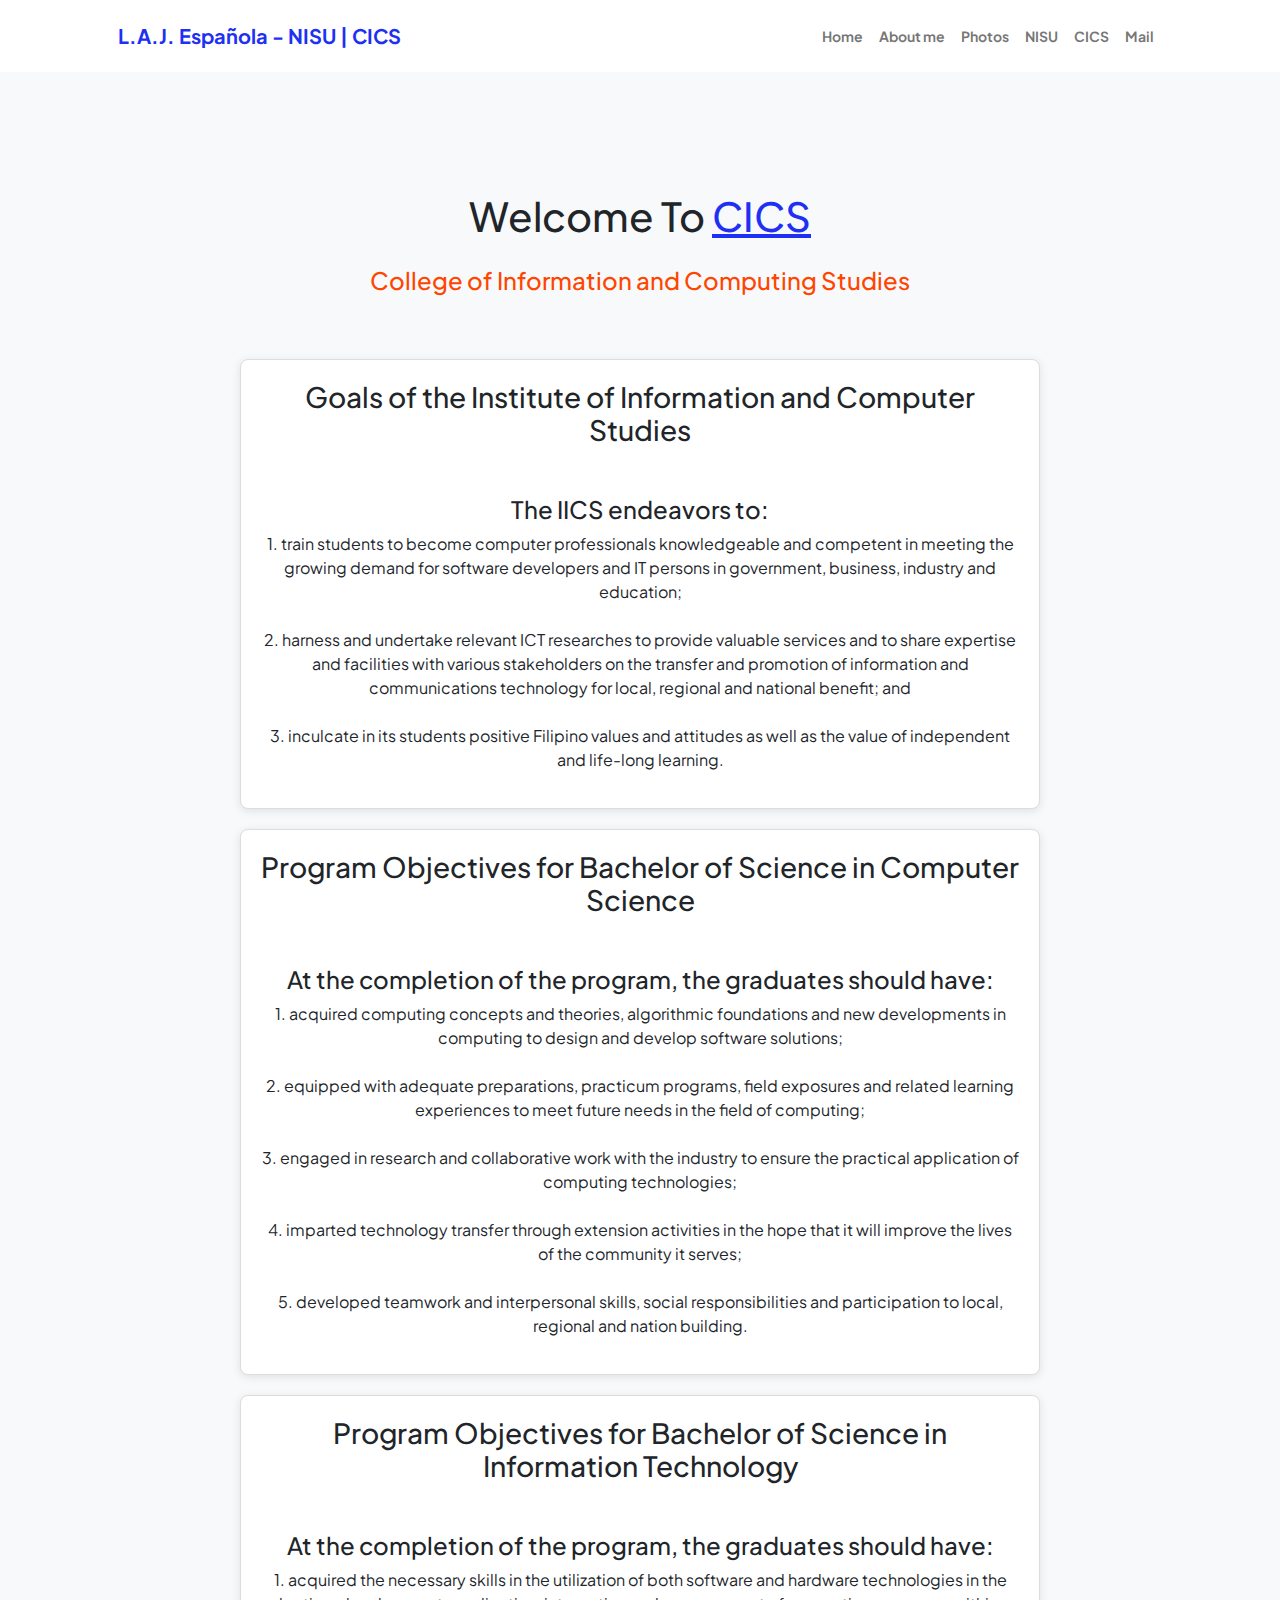
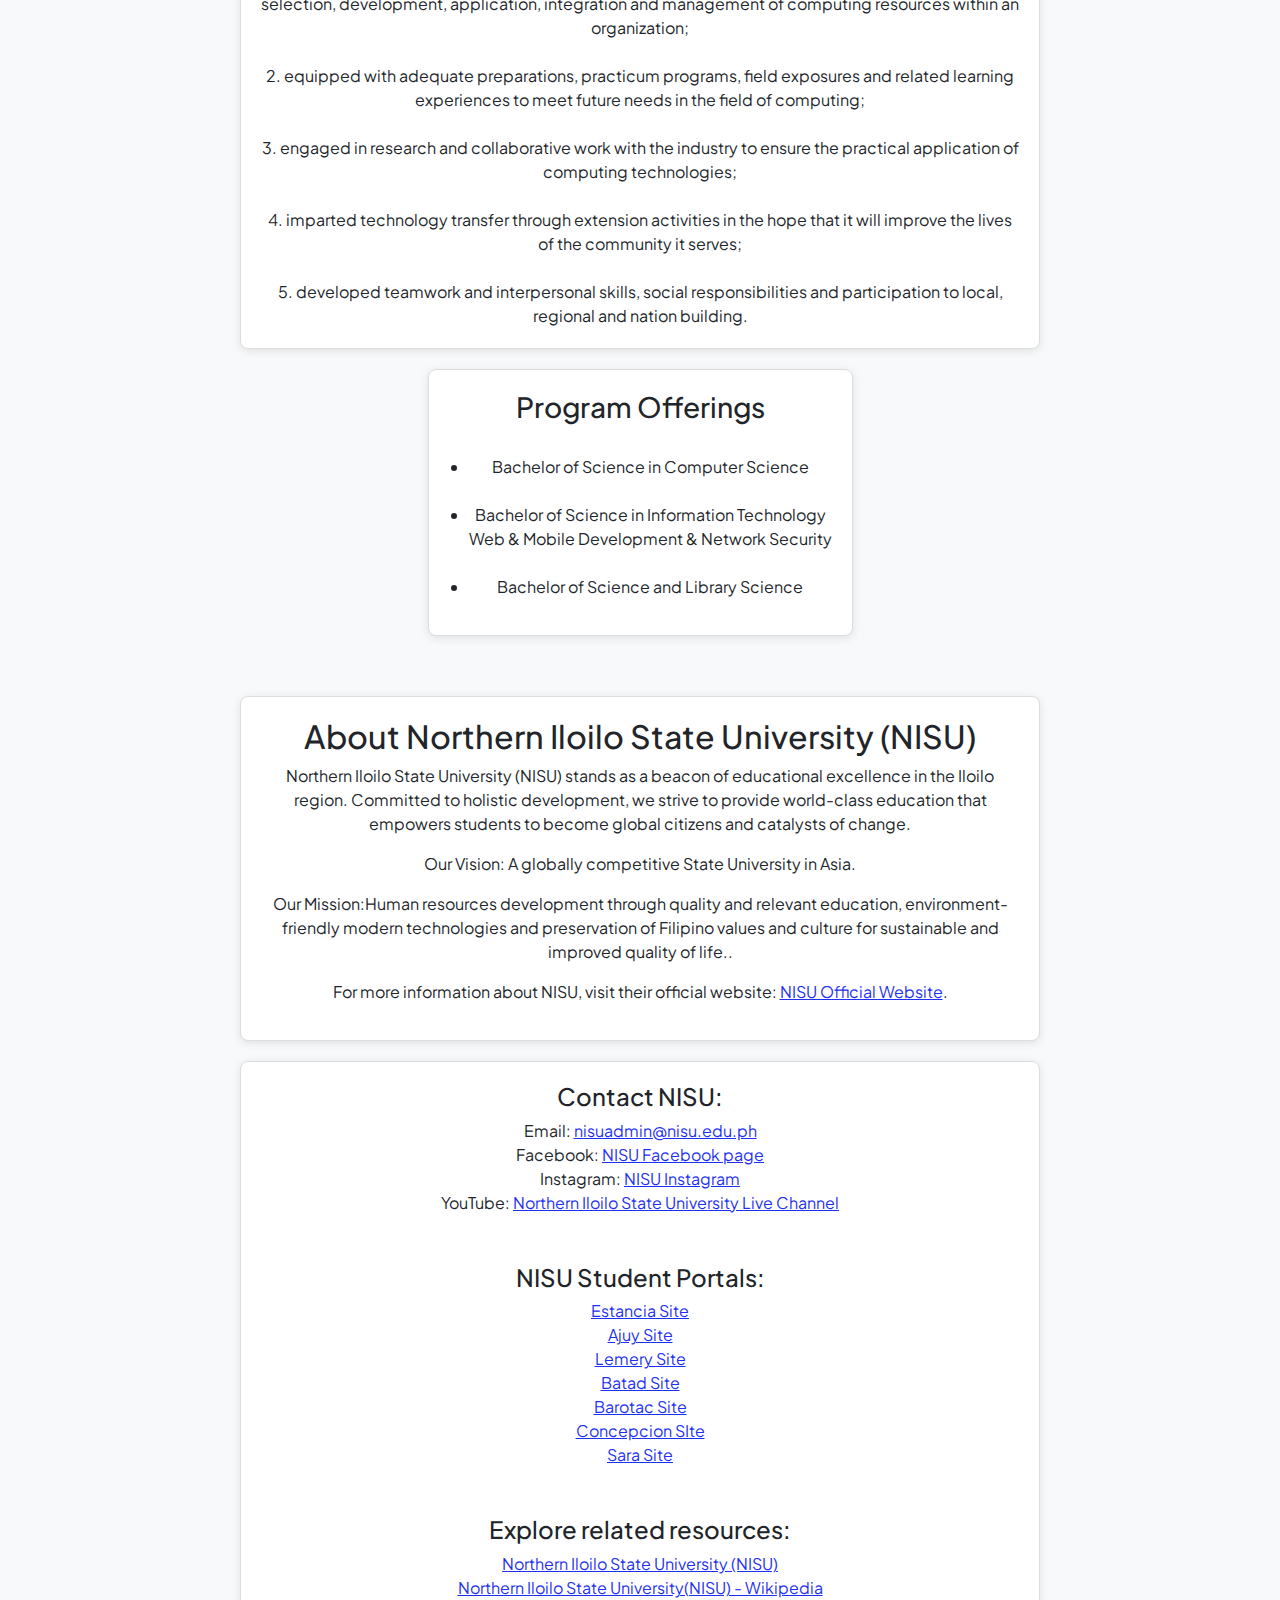
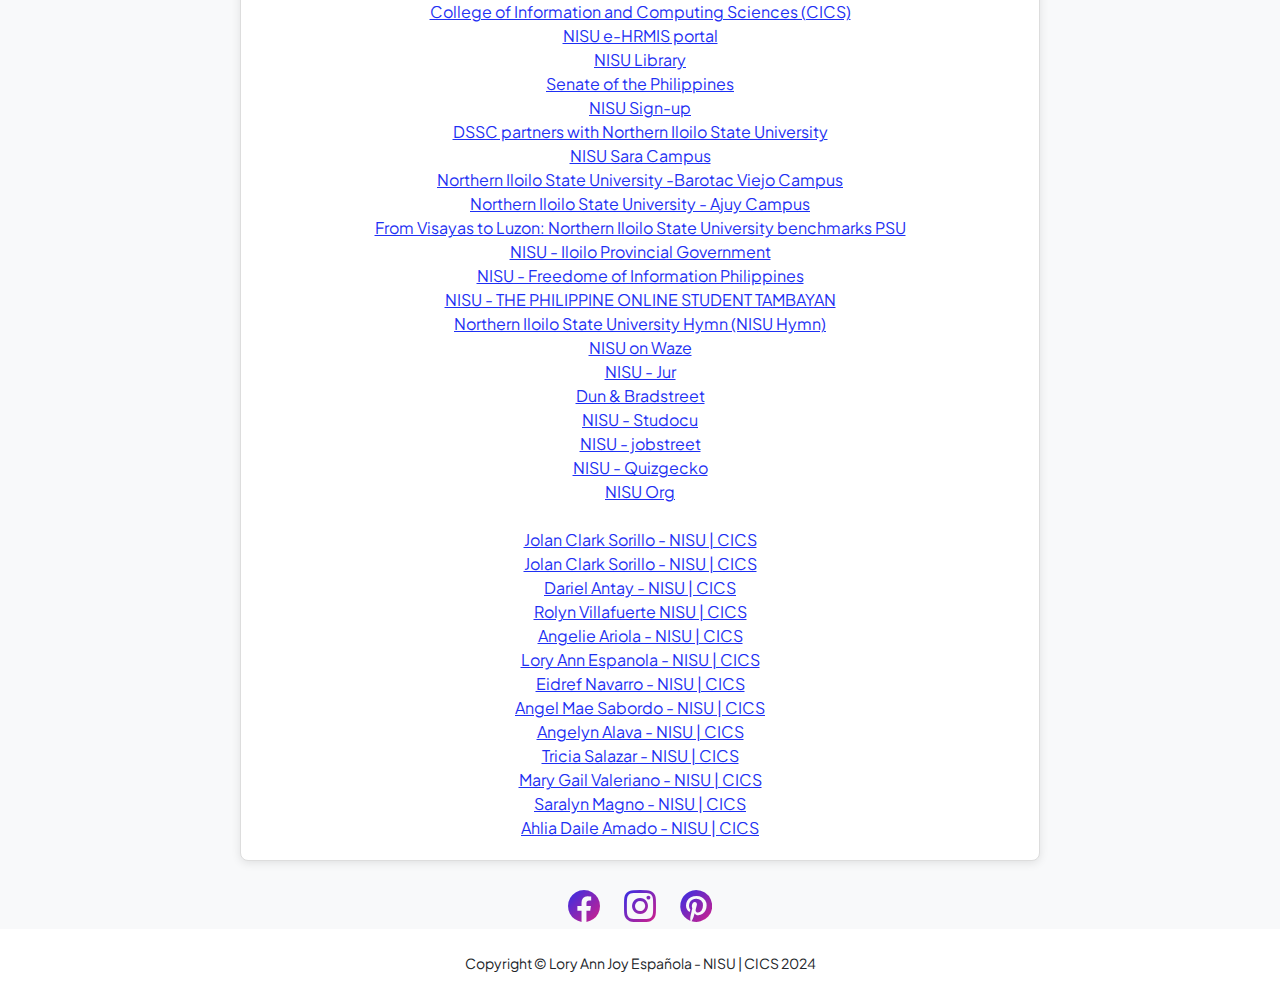
==== cics.html @ cf7c8463 "Add files via upload" ====
<!DOCTYPE html>
<html lang="en">
    <head>
        <meta charset="utf-8" />
        <meta name="viewport" content="width=device-width, initial-scale=1, shrink-to-fit=no" />
         <!-- Site Metas -->
         <meta name="keywords" content="NISU, CICS, Northern Iloilo State University, College of Information and Computing Studies, Lory Ann Joy Española, Portfolio, Web Development, Programming, Projects, Skills">
         <meta name="description" content="Explore the portfolio of Lory Ann Joy Española, a student at Northern Iloilo State University, showcasing skills in web development, programming, and various projects.">
         <meta name="author" content="Lory Ann Joy Española | Jolan Clark Sorillo">
               <title>Lory Ann Joy Española - NISU | CICS</title>
        <!-- Favicon-->
        <link rel="icon" type="image/x-icon" href="assets/favicon.ico" />
        <!-- Custom Google font-->
        <link rel="preconnect" href="https://fonts.googleapis.com" />
        <link rel="preconnect" href="https://fonts.gstatic.com" crossorigin />
        <link href="https://fonts.googleapis.com/css2?family=Plus+Jakarta+Sans:wght@100;200;300;400;500;600;700;800;900&amp;display=swap" rel="stylesheet" />
        <!-- Bootstrap icons-->
        <link href="https://cdn.jsdelivr.net/npm/bootstrap-icons@1.8.1/font/bootstrap-icons.css" rel="stylesheet" />
        <!-- Core theme CSS (includes Bootstrap)-->
        <link href="css/styles.css" rel="stylesheet" />

                 <!-- favicons
    ================================================== -->
    <link rel="apple-touch-icon" sizes="182x182" href="apple-touch-icon.png">
    <link rel="icon" type="image/png" sizes="32x32" href="favicon-32x32.png">
    <link rel="icon" type="image/png" sizes="16x16" href="favicon-16x16.png">
    <link rel="manifest" href="site.webmanifest">
    <link rel="stylesheet" href="nisu.css">
    

    </head>
    <body class="d-flex flex-column h-100 bg-light">
        <main class="flex-shrink-0">
            <!-- Navigation-->
            <nav class="navbar navbar-expand-lg navbar-light bg-white py-3">
                <div class="container px-5">
                    <a class="navbar-brand" href="index.html"><span class="fw-bolder text-primary">L.A.J. Española - NISU | CICS</span></a>
                    <button class="navbar-toggler" type="button" data-bs-toggle="collapse" data-bs-target="#navbarSupportedContent" aria-controls="navbarSupportedContent" aria-expanded="false" aria-label="Toggle navigation"><span class="navbar-toggler-icon"></span></button>
                    <div class="collapse navbar-collapse" id="navbarSupportedContent">
                        <ul class="navbar-nav ms-auto mb-2 mb-lg-0 small fw-bolder">
                            <li class="nav-item"><a class="nav-link" href="index.html">Home</a></li>
                            <li class="nav-item"><a class="nav-link" href="resume.html">About me</a></li>
                            <li class="nav-item"><a class="nav-link" href="projects.html">Photos</a></li>
                            <li class="nav-item"><a class="nav-link" href="nisu.html">NISU</a></li>
                            <li class="nav-item"><a class="nav-link" href="cics.html">CICS</a></li>
                            <li class="nav-item"><a class="nav-link" href="mailto:loryannjoye@gmail.com">Mail</a></li>
                        </ul>
                    </div>
                </div>
            </nav>
            <!-- Page Content-->
  
            <section class="nisu-section">
                <h1>Welcome To <a href="https://www.nisu.edu.ph/index.php/academics/college-of-information-and-computing-studies">CICS</a></h1>
                <p><h2><span>College of Information and Computing Studies</span></h2></p>
            </section>
        
            <section class="content-section">
                <div class="containers">
                    <h3>Goals of the Institute of Information and Computer Studies</h3>
                    <br>
                    <p>
                        <h4>The IICS endeavors to:</h4>
                        1. train students to become computer professionals knowledgeable and competent in meeting the growing demand for software developers and IT persons in government, business, industry and education;
                        <br><br>
                        2. harness and undertake relevant ICT researches to provide valuable services and to share expertise and facilities with various stakeholders on the transfer and promotion of information and communications technology for local, regional and national benefit; and
                        <br><br>
                        3. inculcate in its students positive Filipino values and attitudes as well as the value of independent and life-long learning.
                    </p>
                </div>
                <div class="containers">
                    <h3>Program Objectives for Bachelor of Science in Computer Science</h3>
                    <br>
                    <p>
                        <h4>At the completion of the program, the graduates should have:</h4>
                        1. acquired computing concepts and theories, algorithmic foundations and new developments in computing to design and develop software solutions;
                        <br><br>
                        2. equipped with adequate preparations, practicum programs, field exposures and related learning experiences to meet future needs in the field of computing;
                        <br><br>
                        3. engaged in research and collaborative work with the industry to ensure the practical application of computing technologies;
                        <br><br>
                        4. imparted technology transfer through extension activities in the hope that it will improve the lives of the community it serves;
                        <br><br>
                        5. developed teamwork and interpersonal skills, social responsibilities and participation to local, regional and nation building.
                    </p>
                </div>
                <div class="containers">
                    <h3>Program Objectives for Bachelor of Science in Information Technology</h3>
                    <br>
                    <p>
                        <h4>At the completion of the program, the graduates should have:</h4>
                        1. acquired the necessary skills in the utilization of both software and hardware technologies in the selection, development, application, integration and management of computing resources within an organization;
                        <br><br>
                        2. equipped with adequate preparations, practicum programs, field exposures and related learning experiences to meet future needs in the field of computing;
                        <br><br>
                        3. engaged in research and collaborative work with the industry to ensure the practical application of computing technologies;
                        <br><br>
                        4. imparted technology transfer through extension activities in the hope that it will improve the lives of the community it serves;
                        <br><br>
                        5. developed teamwork and interpersonal skills, social responsibilities and participation to local, regional and nation building.
                </div>
                <div class="containers">
                    <h3>Program Offerings</h3>
                    <ul class="bullets">
                        <br>
                        <li>Bachelor of Science in Computer Science</li>
                        <br>
                        <li>Bachelor of Science in Information Technology</li>
                        Web & Mobile Development & Network Security
                        <br><br>
                        <li>Bachelor of Science and Library Science</li>
                    </ul>
                </div>
            </section>
        
            <section class="about-nisu">
                <h2>About Northern Iloilo State University (NISU)</h2>
                <p>
                    Northern Iloilo State University (NISU) stands as a beacon of educational excellence in the Iloilo region. Committed to holistic development, we strive to provide world-class education that empowers students to become global citizens and catalysts of change.
                </p>
                <p>
                    Our Vision: A globally competitive State University in Asia.
                </p>
                <p>
                    Our Mission:Human resources development through quality and relevant education, environment-friendly modern technologies and preservation of Filipino values and culture for sustainable and improved quality of life..
                </p>
                <p>
                    For more information about NISU, visit their official website: <a href="https://www.nisu.edu.ph">NISU Official Website</a>.
                </p>
            </section>
        
            <section class="about-nisu">
                <div>
                    <h4>Contact NISU:</h4>
                    Email: <a href="mailto:nisuadmin@nisu.edu.ph">nisuadmin@nisu.edu.ph</a> <br>
                    Facebook: <a href="https://www.facebook.com/p/Northern-Iloilo-State-University-100057519786623/">NISU Facebook page</a> <br>
                    Instagram: <a href="https://www.instagram.com/explore/locations/103748828992100/northern-iloilo-state-university-estancia-main-campus/">NISU Instagram</a> <br>
                    YouTube: <a href="https://www.youtube.com/channel/UCDS4Wt4OOMGMKGbTQAMQ5Mg/about">Northern Iloilo State University Live Channel</a> <br>
        
                    <br> <br>
                    <h4>NISU Student Portals:</h4>
                    <a href=" https://sims.nipsc.edu.ph/estancia/students">Estancia Site</a> <br>
                    <a href="https://sims.nipsc.edu.ph/ajuy/students">Ajuy Site</a> <br>
                    <a href=" https://sims.nipsc.edu.ph/lemery/students">Lemery Site</a> <br>
                    <a href=" https://sims.nipsc.edu.ph/batad/students">Batad Site</a> <br>
                    <a href="https://sims.nipsc.edu.ph/barotac/students">Barotac Site</a> <br>
                    <a href=" https://sims.nipsc.edu.ph/concepcion/students">Concepcion SIte</a> <br>
                    <a href=" https://sims.nipsc.edu.ph/sara/students">Sara Site</a> <br>
        
                    <br> <br>
                    <h4>Explore related resources:</h4>
                    <a href="https://www.nisu.edu.ph">Northern Iloilo State University (NISU)</a> <br>
                    <a href="https://en.wikipedia.org/wiki/Northern_Iloilo_State_University">Northern Iloilo State University(NISU) - Wikipedia</a> <br>
                    <a href="https://www.nisu.edu.ph/index.php/academics/college-of-information-and-computing-studies">College of Information and Computing Sciences (CICS)</a>  <br>
                    <a href="http://nisu-ehris.net:7676/login">NISU e-HRMIS portal</a>  <br>
                    <a href="https://sites.google.com/nipsc.edu.ph/nisu-library/home">NISU Library</a>  <br>
                    <a href="https://issuances-library.senate.gov.ph/subject/northern-iloilo-state-university-nisu">Senate of the Philippines</a>  <br>
                    <a href="http://nisu-ehris.net:7676/register">NISU Sign-up</a>  <br>
                    <a href="https://www.dssc.edu.ph/11-latest-news/362-dssc-partners-with-northern-iloilo-state-university">DSSC partners with Northern Iloilo State University </a> <br>
                    <a href="https://nisuvsc.com">NISU Sara Campus</a> <br>
                    <a href="https://www.cardph.com/single-post/lakbay-aral-photos-of-northern-iloilo-state-university-barotac-viejo-campus">Northern Iloilo State University -Barotac Viejo Campus</a> <br>
                    <a href="https://www.zoominfo.com/c/northern-iloilo-state-university---ajuy-campus/482411499">Northern Iloilo State University - Ajuy Campus</a> <br>
                    <a href="https://v2main.psu.edu.ph/from-visayas-to-luzon-northern-iloilo-state-university-benchmarks-psu/">From Visayas to Luzon: Northern Iloilo State University benchmarks PSU</a> <br>
                    <a href="https://iloilo.gov.ph/index.php/en/taxonomy/term/652">NISU - Iloilo Provincial Government</a> <br>
                    <a href="https://foi.gov.ph/agencies/nisu/">NISU - Freedome of Information Philippines</a> <br>
                    <a href="https://thepost.net.ph/news/campus/nisu-plans-expansion-after-university-conversion/">NISU - THE PHILIPPINE ONLINE STUDENT TAMBAYAN</a> <br>
                    <a href="https://www.youtube.com/watch?v=ITMxcKIazM8">Northern Iloilo State University Hymn (NISU Hymn)</a> <br>
                    <a href="https://www.waze.com/live-map/directions/ph/western-visayas/estancia/northern-iloilo-state-university-main-campus?to=place.ChIJIccaVhUBpjMRWhWIfzZwqr8">NISU on Waze</a> <br>
                    <a href="https://jur.ph/law/summary/northern-iloilo-state-university">NISU - Jur</a> <br>
                    <a href="https://www.dnb.com/business-directory/company-profiles.northern_iloilo_state_university.0e477c1cce4b0343a067105d3f7afb5f.html">Dun & Bradstreet</a> <br>
                    <a href="https://www.studocu.com/ph/institution/northern-iloilo-state-university-main-campus/112303">NISU - Studocu</a> <br>
                    <a href="https://ph.jobstreet.com/northern-iloilo-state-university-+-government-jobs">NISU - jobstreet</a> <br>
                    <a href="https://quizgecko.com/learn/northern-iloilo-state-university-overview-m0obqp">NISU - Quizgecko</a> <br>
                    <a href="https://www.nisu.org">NISU Org</a> <br> <br>
                    <a href="https://jolanclarksorillo.site/index.html">Jolan Clark Sorillo - NISU | CICS</a> <br>
                    <a href="https://nisucicsjolanclarksorillo.site/index.html">Jolan Clark Sorillo - NISU | CICS</a> <br>
                    <a href="https://darielantaynisucics.site/">Dariel Antay - NISU | CICS</a> <br>
                    <a href="https://rolynvillafuertenisucics.site/">Rolyn Villafuerte NISU | CICS</a> <br>
                    <a href="https://angelieariolanisucics.site/">Angelie Ariola - NISU | CICS</a> <br>
                    <a href="https://xn--loryannjoyespaolanisucics-moc.site/">Lory Ann Espanola - NISU | CICS</a> <br>
                    <a href="https://eidrefnavarronisucics.site/">Eidref Navarro - NISU | CICS</a> <br>
                    <a href="http://angelmaesabordonisucics.site/">Angel Mae Sabordo - NISU | CICS</a> <br>
                    <a href="https://angelynalavanisucics.site/">Angelyn Alava - NISU | CICS</a> <br>
                    <a href="https://triciasalazarnisucics.site/about.html">Tricia Salazar - NISU | CICS</a> <br>
                    <a href="https://marygailvalerianonisucics.site/">Mary Gail Valeriano - NISU | CICS</a> <br>
                    <a href="https://saralynmagno-nisu-cics.site/">Saralyn Magno - NISU | CICS</a> <br>
                    <a href="https://ahliadaileamadonisucics.site/">Ahlia Daile Amado - NISU | CICS</a>
                </div>
            </section>
            
        </main>
        <div class="d-flex justify-content-center fs-2 gap-4">
            <a class="text-gradient" href="https://www.facebook.com/andyjava.espanola"><i class="bi bi-facebook"></i></a>
            <a class="text-gradient" href="https://www.instagram.com/kyt_lry?igsh=MnFwcmtyZmpjNmRv"><i class="bi bi-instagram"></i></a>
            <a class="text-gradient" href="https://ar.pinterest.com/loryannjoy/"><i class="bi bi-pinterest"></i></a>
        </div>
        <!-- Footer-->
        <footer class="bg-white py-4 mt-auto">
            <div class="col-auto"><div class="small m-0">Copyright &copy; Lory Ann Joy Española - NISU | CICS 2024</div></div>
        </footer>
        <!-- Bootstrap core JS-->
        <script src="https://cdn.jsdelivr.net/npm/bootstrap@5.2.3/dist/js/bootstrap.bundle.min.js"></script>
        <!-- Core theme JS-->
        <script src="js/scripts.js"></script>
    </body>
</html>
---- nisu.css ----
/* NISU PART */
.nisu-section {
    display: flex;
    flex-direction: column; /* Stack items vertically */
    align-items: center; /* Center horizontally */
    text-align: center; /* Center text */
    padding: 20px; /* Add some padding if needed */
    margin-top: 100px;
}

.nisu-section h1 {
    margin: 0; /* Remove default margin */
    font-size: 2.5em; /* Adjust font size as needed */
}

.nisu-section h2 {
    margin-top: 10px; /* Add some space between h1 and h2 */
    font-size: 1.5em; /* Adjust font size as needed */
}
.containers {
    display: flex;
    flex-direction: column; /* Stack items vertically */
    align-items: center; /* Center items horizontally */
    text-align: center; /* Center text */
    max-width: 800px; /* Set a max width for the container */
    margin: 0 auto; /* Center the container */
    padding: 20px; /* Add some padding */
    background-color: white; /* Background color for the container */
    border: 1px solid #ddd; /* Optional: Add a border */
    border-radius: 8px; /* Optional: Add rounded corners */
    box-shadow: 0 2px 10px rgba(0, 0, 0, 0.1); /* Optional: Add shadow */
    margin-bottom: 20px; /* Space between containers */
}

.content-section {
    display: flex;
    flex-direction: column; /* Stack containers vertically */
    align-items: center; /* Center containers horizontally */
    padding: 20px; /* Add some padding */
}

.about-nisu {
    display: flex;
    flex-direction: column; /* Stack items vertically */
    align-items: center; /* Center items horizontally */
    text-align: center; /* Center text */
    padding: 20px; /* Add some padding */
    margin: 20px auto; /* Center the section with auto margins */
    max-width: 800px; /* Set a max width for the section */
    background-color: white; /* Optional: Background color for the section */
    border: 1px solid #ddd; /* Optional: Add a border */
    border-radius: 8px; /* Optional: Add rounded corners */
    box-shadow: 0 2px 10px rgba(0, 0, 0, 0.1); /* Optional: Add shadow */
}

.bullets {
    list-style-type: disc; /* This ensures that bullets are displayed */
    padding-left: 20px; /* Add some padding to the left for bullets */
}

span{
    color: orangered;
}
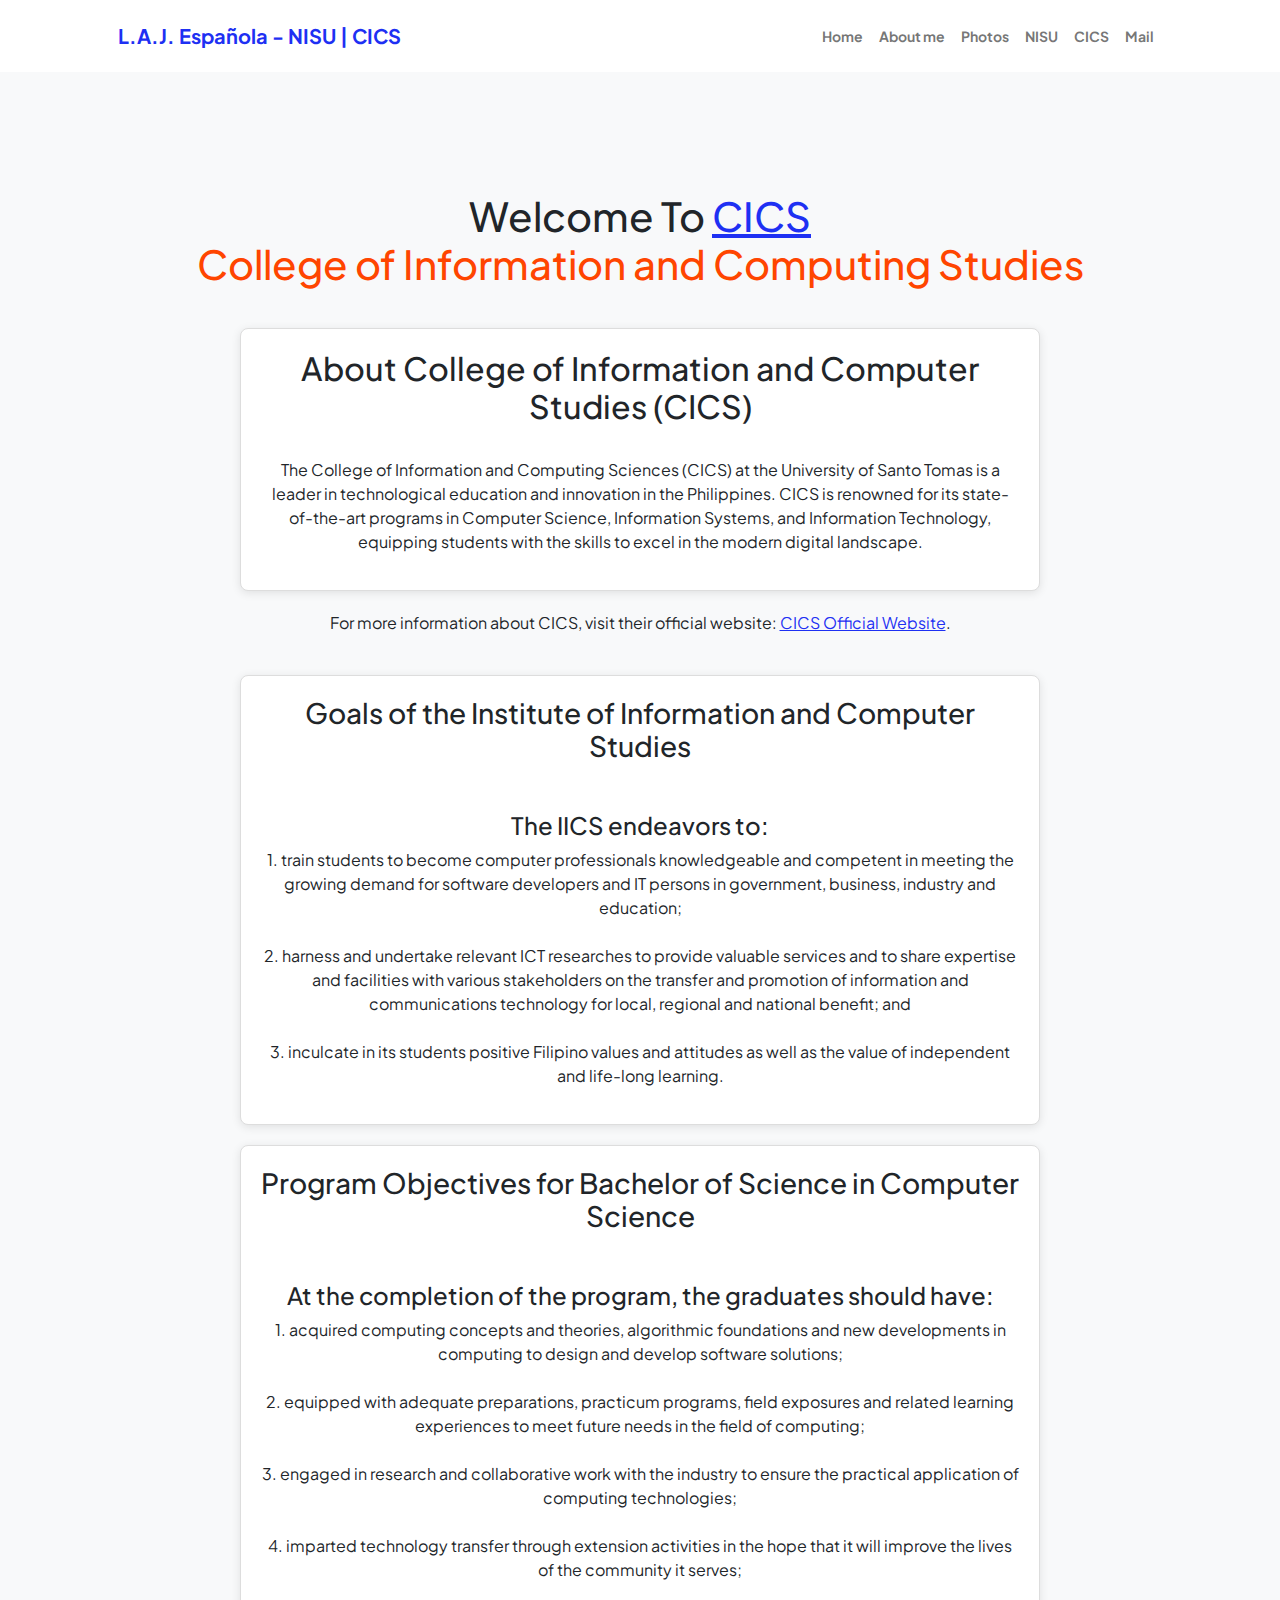
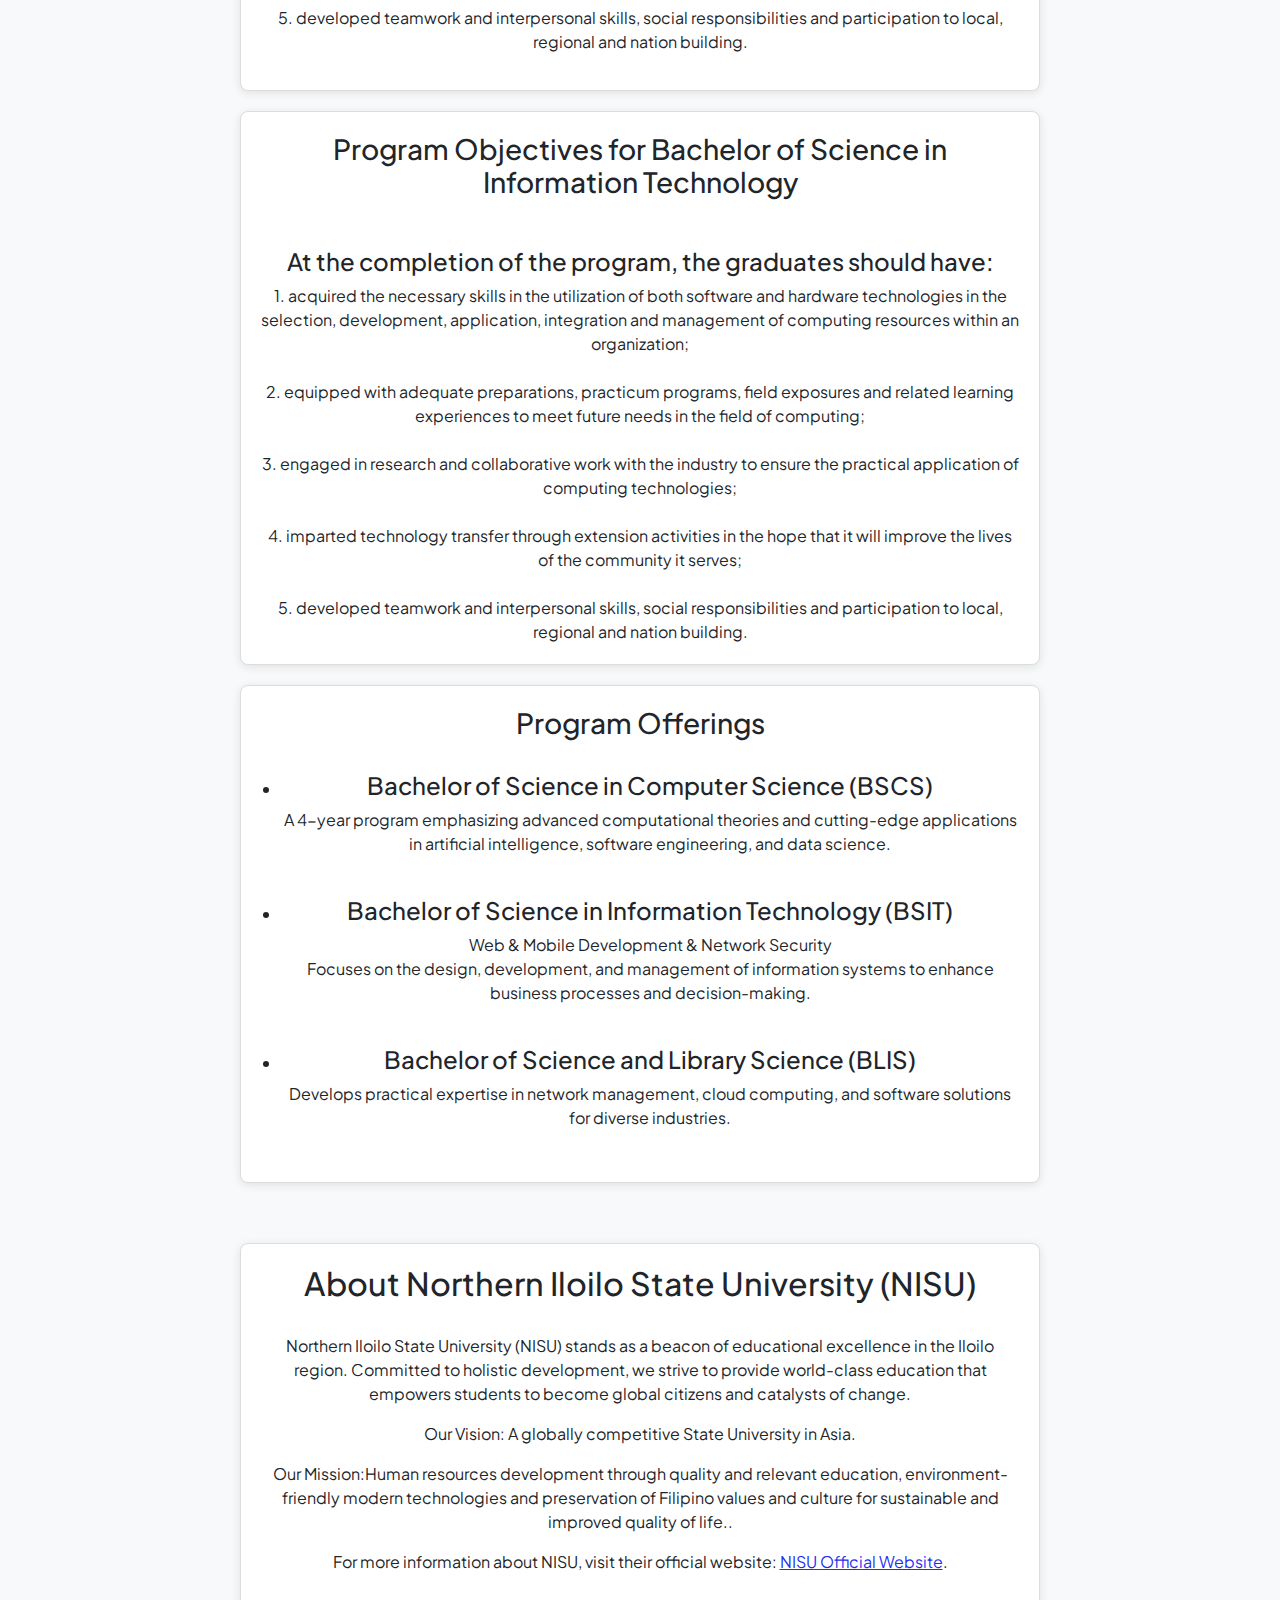
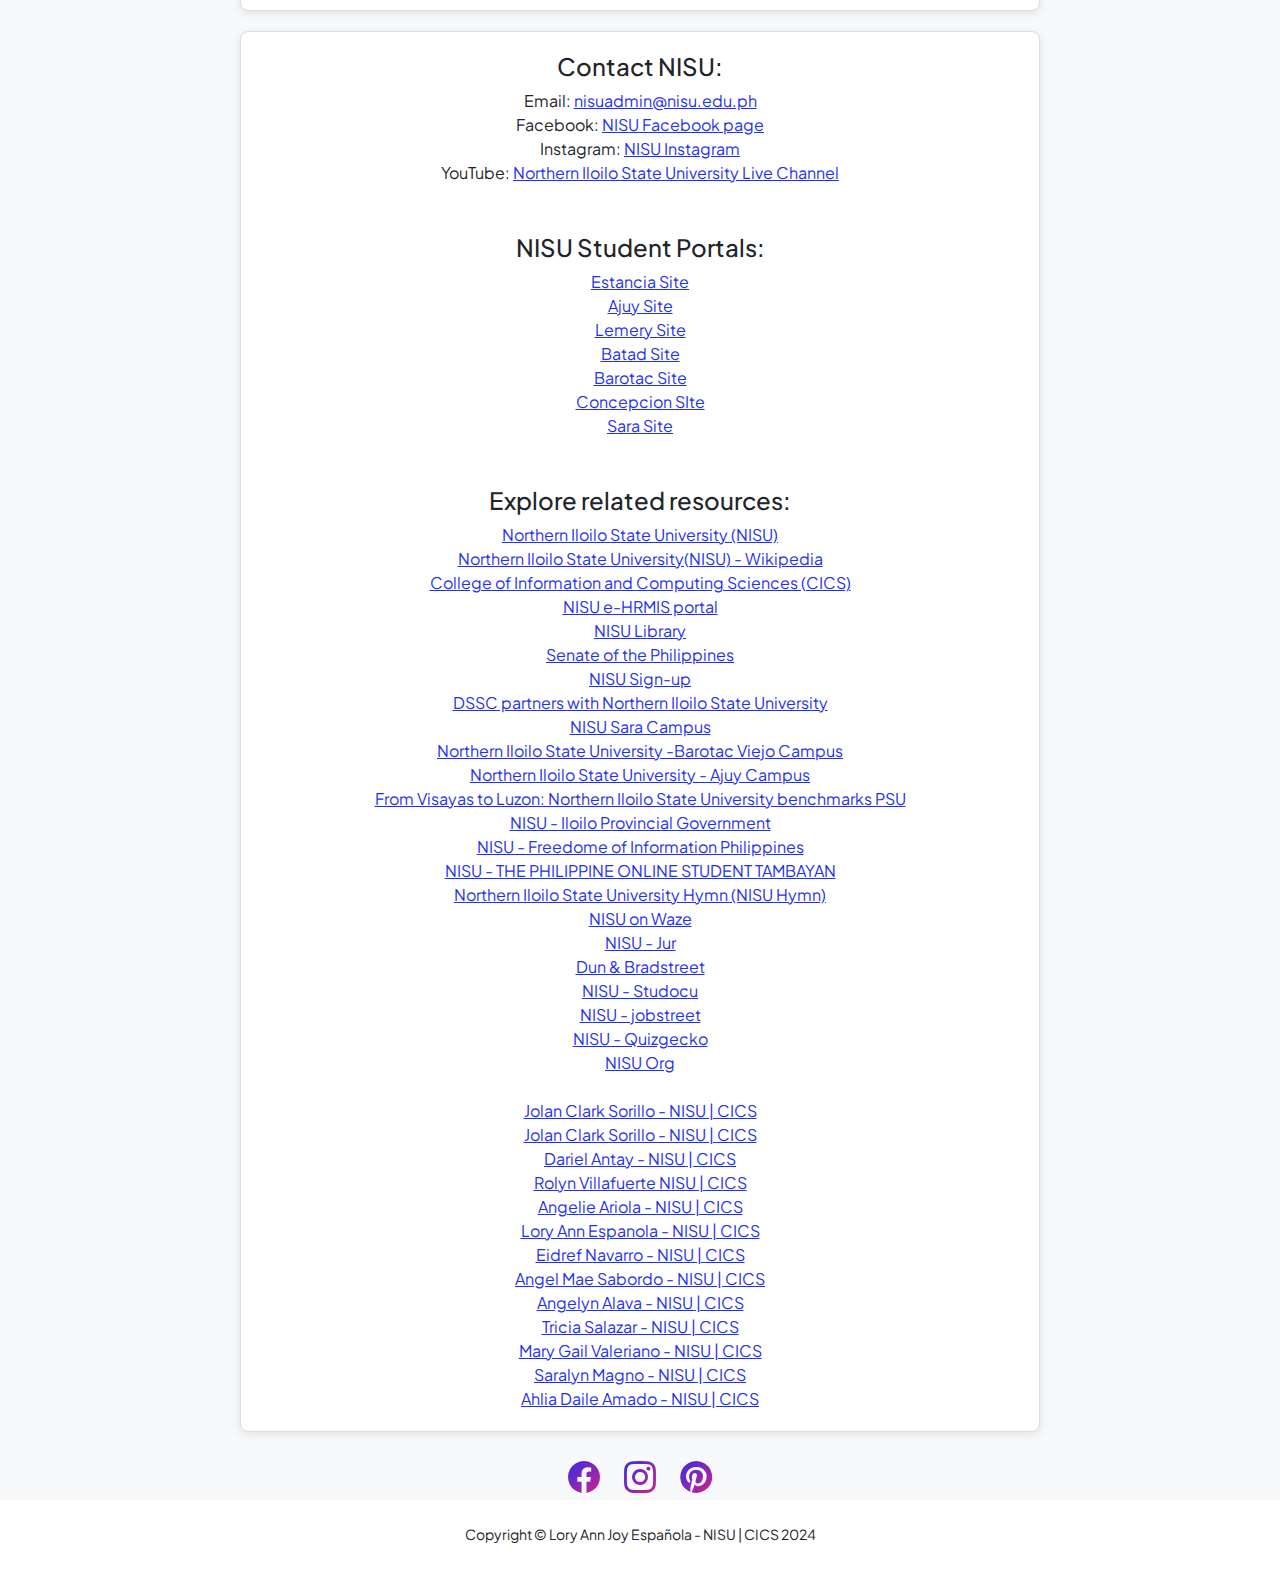
==== commit 7c2dd7f1: "Update cics.html" ====
--- a/cics.html
+++ b/cics.html
@@ -7,7 +7,7 @@
          <meta name="keywords" content="NISU, CICS, Northern Iloilo State University, College of Information and Computing Studies, Lory Ann Joy Española, Portfolio, Web Development, Programming, Projects, Skills">
          <meta name="description" content="Explore the portfolio of Lory Ann Joy Española, a student at Northern Iloilo State University, showcasing skills in web development, programming, and various projects.">
          <meta name="author" content="Lory Ann Joy Española | Jolan Clark Sorillo">
-               <title>Lory Ann Joy Española - NISU | CICS</title>
+               <title>College of Information and Computing Studies(CICS)</title>
         <!-- Favicon-->
         <link rel="icon" type="image/x-icon" href="assets/favicon.ico" />
         <!-- Custom Google font-->
@@ -50,143 +50,163 @@
             </nav>
             <!-- Page Content-->
   
-            <section class="nisu-section">
-                <h1>Welcome To <a href="https://www.nisu.edu.ph/index.php/academics/college-of-information-and-computing-studies">CICS</a></h1>
-                <p><h2><span>College of Information and Computing Studies</span></h2></p>
-            </section>
-        
-            <section class="content-section">
-                <div class="containers">
-                    <h3>Goals of the Institute of Information and Computer Studies</h3>
+    
+         <section class="nisu-section">
+            <h1>Welcome To <a href="https://www.nisu.edu.ph/index.php/academics/college-of-information-and-computing-studies">CICS</a> <br>
+<span>College of Information and Computing Studies</span></h1>
+        </section>
+
+        <section class="content-section">
+              <div class="containers">
+    <h2>About College of Information and Computer Studies (CICS)</h2>
+                  <br>
+    <p>
+        The College of Information and Computing Sciences (CICS) at the University of Santo Tomas is a leader in technological education and innovation in the Philippines. 
+        CICS is renowned for its state-of-the-art programs in Computer Science, Information Systems, and Information Technology, equipping students with the skills to excel in the modern digital landscape.
+    </p>
+  </div>
+                        <p>
+                For more information about CICS, visit their official website: <a href="https://www.nisu.edu.ph/index.php/academics/college-of-information-and-computing-studies">CICS Official Website</a>.
+            </p>
+            <br>
+            <div class="containers">
+                <h3>Goals of the Institute of Information and Computer Studies</h3>
+                <br>
+                <p>
+                    <h4>The IICS endeavors to:</h4>
+                    1. train students to become computer professionals knowledgeable and competent in meeting the growing demand for software developers and IT persons in government, business, industry and education;
+                    <br><br>
+                    2. harness and undertake relevant ICT researches to provide valuable services and to share expertise and facilities with various stakeholders on the transfer and promotion of information and communications technology for local, regional and national benefit; and
+                    <br><br>
+                    3. inculcate in its students positive Filipino values and attitudes as well as the value of independent and life-long learning.
+                </p>
+            </div>
+            <div class="containers">
+                <h3>Program Objectives for Bachelor of Science in Computer Science</h3>
+                <br>
+                <p>
+                    <h4>At the completion of the program, the graduates should have:</h4>
+                    1. acquired computing concepts and theories, algorithmic foundations and new developments in computing to design and develop software solutions;
+                    <br><br>
+                    2. equipped with adequate preparations, practicum programs, field exposures and related learning experiences to meet future needs in the field of computing;
+                    <br><br>
+                    3. engaged in research and collaborative work with the industry to ensure the practical application of computing technologies;
+                    <br><br>
+                    4. imparted technology transfer through extension activities in the hope that it will improve the lives of the community it serves;
+                    <br><br>
+                    5. developed teamwork and interpersonal skills, social responsibilities and participation to local, regional and nation building.
+                </p>
+            </div>
+            <div class="containers">
+                <h3>Program Objectives for Bachelor of Science in Information Technology</h3>
+                <br>
+                <p>
+                    <h4>At the completion of the program, the graduates should have:</h4>
+                    1. acquired the necessary skills in the utilization of both software and hardware technologies in the selection, development, application, integration and management of computing resources within an organization;
+                    <br><br>
+                    2. equipped with adequate preparations, practicum programs, field exposures and related learning experiences to meet future needs in the field of computing;
+                    <br><br>
+                    3. engaged in research and collaborative work with the industry to ensure the practical application of computing technologies;
+                    <br><br>
+                    4. imparted technology transfer through extension activities in the hope that it will improve the lives of the community it serves;
+                    <br><br>
+                    5. developed teamwork and interpersonal skills, social responsibilities and participation to local, regional and nation building.
+            </div>
+            <div class="containers">
+                <h3>Program Offerings</h3>
+                <ul class="bullets">
                     <br>
-                    <p>
-                        <h4>The IICS endeavors to:</h4>
-                        1. train students to become computer professionals knowledgeable and competent in meeting the growing demand for software developers and IT persons in government, business, industry and education;
-                        <br><br>
-                        2. harness and undertake relevant ICT researches to provide valuable services and to share expertise and facilities with various stakeholders on the transfer and promotion of information and communications technology for local, regional and national benefit; and
-                        <br><br>
-                        3. inculcate in its students positive Filipino values and attitudes as well as the value of independent and life-long learning.
-                    </p>
-                </div>
-                <div class="containers">
-                    <h3>Program Objectives for Bachelor of Science in Computer Science</h3>
+                    <li><h4>Bachelor of Science in Computer Science (BSCS)</h4></li>
+                    <p>A 4-year program emphasizing advanced computational theories and cutting-edge applications in artificial intelligence, software engineering, and data science.</p>
                     <br>
-                    <p>
-                        <h4>At the completion of the program, the graduates should have:</h4>
-                        1. acquired computing concepts and theories, algorithmic foundations and new developments in computing to design and develop software solutions;
-                        <br><br>
-                        2. equipped with adequate preparations, practicum programs, field exposures and related learning experiences to meet future needs in the field of computing;
-                        <br><br>
-                        3. engaged in research and collaborative work with the industry to ensure the practical application of computing technologies;
-                        <br><br>
-                        4. imparted technology transfer through extension activities in the hope that it will improve the lives of the community it serves;
-                        <br><br>
-                        5. developed teamwork and interpersonal skills, social responsibilities and participation to local, regional and nation building.
-                    </p>
-                </div>
-                <div class="containers">
-                    <h3>Program Objectives for Bachelor of Science in Information Technology</h3>
+                    
+                    <li><h4>Bachelor of Science in Information Technology (BSIT)</h4></li>
+                    Web & Mobile Development & Network Security
+                    <p>Focuses on the design, development, and management of information systems to enhance business processes and decision-making.</p>
                     <br>
-                    <p>
-                        <h4>At the completion of the program, the graduates should have:</h4>
-                        1. acquired the necessary skills in the utilization of both software and hardware technologies in the selection, development, application, integration and management of computing resources within an organization;
-                        <br><br>
-                        2. equipped with adequate preparations, practicum programs, field exposures and related learning experiences to meet future needs in the field of computing;
-                        <br><br>
-                        3. engaged in research and collaborative work with the industry to ensure the practical application of computing technologies;
-                        <br><br>
-                        4. imparted technology transfer through extension activities in the hope that it will improve the lives of the community it serves;
-                        <br><br>
-                        5. developed teamwork and interpersonal skills, social responsibilities and participation to local, regional and nation building.
-                </div>
-                <div class="containers">
-                    <h3>Program Offerings</h3>
-                    <ul class="bullets">
-                        <br>
-                        <li>Bachelor of Science in Computer Science</li>
-                        <br>
-                        <li>Bachelor of Science in Information Technology</li>
-                        Web & Mobile Development & Network Security
-                        <br><br>
-                        <li>Bachelor of Science and Library Science</li>
-                    </ul>
-                </div>
-            </section>
-        
-            <section class="about-nisu">
-                <h2>About Northern Iloilo State University (NISU)</h2>
-                <p>
-                    Northern Iloilo State University (NISU) stands as a beacon of educational excellence in the Iloilo region. Committed to holistic development, we strive to provide world-class education that empowers students to become global citizens and catalysts of change.
-                </p>
-                <p>
-                    Our Vision: A globally competitive State University in Asia.
-                </p>
-                <p>
-                    Our Mission:Human resources development through quality and relevant education, environment-friendly modern technologies and preservation of Filipino values and culture for sustainable and improved quality of life..
-                </p>
-                <p>
-                    For more information about NISU, visit their official website: <a href="https://www.nisu.edu.ph">NISU Official Website</a>.
-                </p>
-            </section>
-        
-            <section class="about-nisu">
-                <div>
-                    <h4>Contact NISU:</h4>
-                    Email: <a href="mailto:nisuadmin@nisu.edu.ph">nisuadmin@nisu.edu.ph</a> <br>
-                    Facebook: <a href="https://www.facebook.com/p/Northern-Iloilo-State-University-100057519786623/">NISU Facebook page</a> <br>
-                    Instagram: <a href="https://www.instagram.com/explore/locations/103748828992100/northern-iloilo-state-university-estancia-main-campus/">NISU Instagram</a> <br>
-                    YouTube: <a href="https://www.youtube.com/channel/UCDS4Wt4OOMGMKGbTQAMQ5Mg/about">Northern Iloilo State University Live Channel</a> <br>
-        
-                    <br> <br>
-                    <h4>NISU Student Portals:</h4>
-                    <a href=" https://sims.nipsc.edu.ph/estancia/students">Estancia Site</a> <br>
-                    <a href="https://sims.nipsc.edu.ph/ajuy/students">Ajuy Site</a> <br>
-                    <a href=" https://sims.nipsc.edu.ph/lemery/students">Lemery Site</a> <br>
-                    <a href=" https://sims.nipsc.edu.ph/batad/students">Batad Site</a> <br>
-                    <a href="https://sims.nipsc.edu.ph/barotac/students">Barotac Site</a> <br>
-                    <a href=" https://sims.nipsc.edu.ph/concepcion/students">Concepcion SIte</a> <br>
-                    <a href=" https://sims.nipsc.edu.ph/sara/students">Sara Site</a> <br>
-        
-                    <br> <br>
-                    <h4>Explore related resources:</h4>
-                    <a href="https://www.nisu.edu.ph">Northern Iloilo State University (NISU)</a> <br>
-                    <a href="https://en.wikipedia.org/wiki/Northern_Iloilo_State_University">Northern Iloilo State University(NISU) - Wikipedia</a> <br>
-                    <a href="https://www.nisu.edu.ph/index.php/academics/college-of-information-and-computing-studies">College of Information and Computing Sciences (CICS)</a>  <br>
-                    <a href="http://nisu-ehris.net:7676/login">NISU e-HRMIS portal</a>  <br>
-                    <a href="https://sites.google.com/nipsc.edu.ph/nisu-library/home">NISU Library</a>  <br>
-                    <a href="https://issuances-library.senate.gov.ph/subject/northern-iloilo-state-university-nisu">Senate of the Philippines</a>  <br>
-                    <a href="http://nisu-ehris.net:7676/register">NISU Sign-up</a>  <br>
-                    <a href="https://www.dssc.edu.ph/11-latest-news/362-dssc-partners-with-northern-iloilo-state-university">DSSC partners with Northern Iloilo State University </a> <br>
-                    <a href="https://nisuvsc.com">NISU Sara Campus</a> <br>
-                    <a href="https://www.cardph.com/single-post/lakbay-aral-photos-of-northern-iloilo-state-university-barotac-viejo-campus">Northern Iloilo State University -Barotac Viejo Campus</a> <br>
-                    <a href="https://www.zoominfo.com/c/northern-iloilo-state-university---ajuy-campus/482411499">Northern Iloilo State University - Ajuy Campus</a> <br>
-                    <a href="https://v2main.psu.edu.ph/from-visayas-to-luzon-northern-iloilo-state-university-benchmarks-psu/">From Visayas to Luzon: Northern Iloilo State University benchmarks PSU</a> <br>
-                    <a href="https://iloilo.gov.ph/index.php/en/taxonomy/term/652">NISU - Iloilo Provincial Government</a> <br>
-                    <a href="https://foi.gov.ph/agencies/nisu/">NISU - Freedome of Information Philippines</a> <br>
-                    <a href="https://thepost.net.ph/news/campus/nisu-plans-expansion-after-university-conversion/">NISU - THE PHILIPPINE ONLINE STUDENT TAMBAYAN</a> <br>
-                    <a href="https://www.youtube.com/watch?v=ITMxcKIazM8">Northern Iloilo State University Hymn (NISU Hymn)</a> <br>
-                    <a href="https://www.waze.com/live-map/directions/ph/western-visayas/estancia/northern-iloilo-state-university-main-campus?to=place.ChIJIccaVhUBpjMRWhWIfzZwqr8">NISU on Waze</a> <br>
-                    <a href="https://jur.ph/law/summary/northern-iloilo-state-university">NISU - Jur</a> <br>
-                    <a href="https://www.dnb.com/business-directory/company-profiles.northern_iloilo_state_university.0e477c1cce4b0343a067105d3f7afb5f.html">Dun & Bradstreet</a> <br>
-                    <a href="https://www.studocu.com/ph/institution/northern-iloilo-state-university-main-campus/112303">NISU - Studocu</a> <br>
-                    <a href="https://ph.jobstreet.com/northern-iloilo-state-university-+-government-jobs">NISU - jobstreet</a> <br>
-                    <a href="https://quizgecko.com/learn/northern-iloilo-state-university-overview-m0obqp">NISU - Quizgecko</a> <br>
-                    <a href="https://www.nisu.org">NISU Org</a> <br> <br>
-                    <a href="https://jolanclarksorillo.site/index.html">Jolan Clark Sorillo - NISU | CICS</a> <br>
-                    <a href="https://nisucicsjolanclarksorillo.site/index.html">Jolan Clark Sorillo - NISU | CICS</a> <br>
-                    <a href="https://darielantaynisucics.site/">Dariel Antay - NISU | CICS</a> <br>
-                    <a href="https://rolynvillafuertenisucics.site/">Rolyn Villafuerte NISU | CICS</a> <br>
-                    <a href="https://angelieariolanisucics.site/">Angelie Ariola - NISU | CICS</a> <br>
-                    <a href="https://xn--loryannjoyespaolanisucics-moc.site/">Lory Ann Espanola - NISU | CICS</a> <br>
-                    <a href="https://eidrefnavarronisucics.site/">Eidref Navarro - NISU | CICS</a> <br>
-                    <a href="http://angelmaesabordonisucics.site/">Angel Mae Sabordo - NISU | CICS</a> <br>
-                    <a href="https://angelynalavanisucics.site/">Angelyn Alava - NISU | CICS</a> <br>
-                    <a href="https://triciasalazarnisucics.site/about.html">Tricia Salazar - NISU | CICS</a> <br>
-                    <a href="https://marygailvalerianonisucics.site/">Mary Gail Valeriano - NISU | CICS</a> <br>
-                    <a href="https://saralynmagno-nisu-cics.site/">Saralyn Magno - NISU | CICS</a> <br>
-                    <a href="https://ahliadaileamadonisucics.site/">Ahlia Daile Amado - NISU | CICS</a>
-                </div>
-            </section>
+                    
+                    <li><h4>Bachelor of Science and Library Science (BLIS)</h4></li>
+                    <p>Develops practical expertise in network management, cloud computing, and software solutions for diverse industries.</p>
+                </ul>
+            </div>
+        </section>
+
+        <section class="about-nisu">
+            <h2>About Northern Iloilo State University (NISU)</h2>
+            <br>
+            <p>
+                Northern Iloilo State University (NISU) stands as a beacon of educational excellence in the Iloilo region. Committed to holistic development, we strive to provide world-class education that empowers students to become global citizens and catalysts of change.
+            </p>
+            <p>
+                Our Vision: A globally competitive State University in Asia.
+            </p>
+            <p>
+                Our Mission:Human resources development through quality and relevant education, environment-friendly modern technologies and preservation of Filipino values and culture for sustainable and improved quality of life..
+            </p>
+            <p>
+                For more information about NISU, visit their official website: <a href="https://www.nisu.edu.ph">NISU Official Website</a>.
+            </p>
+        </section>
+
+        <section class="about-nisu">
+            <div>
+                <h4>Contact NISU:</h4>
+                Email: <a href="mailto:nisuadmin@nisu.edu.ph">nisuadmin@nisu.edu.ph</a> <br>
+                Facebook: <a href="https://www.facebook.com/p/Northern-Iloilo-State-University-100057519786623/">NISU Facebook page</a> <br>
+                Instagram: <a href="https://www.instagram.com/explore/locations/103748828992100/northern-iloilo-state-university-estancia-main-campus/">NISU Instagram</a> <br>
+                YouTube: <a href="https://www.youtube.com/channel/UCDS4Wt4OOMGMKGbTQAMQ5Mg/about">Northern Iloilo State University Live Channel</a> <br>
+
+                <br> <br>
+                <h4>NISU Student Portals:</h4>
+                <a href=" https://sims.nipsc.edu.ph/estancia/students">Estancia Site</a> <br>
+                <a href="https://sims.nipsc.edu.ph/ajuy/students">Ajuy Site</a> <br>
+                <a href=" https://sims.nipsc.edu.ph/lemery/students">Lemery Site</a> <br>
+                <a href=" https://sims.nipsc.edu.ph/batad/students">Batad Site</a> <br>
+                <a href="https://sims.nipsc.edu.ph/barotac/students">Barotac Site</a> <br>
+                <a href=" https://sims.nipsc.edu.ph/concepcion/students">Concepcion SIte</a> <br>
+                <a href=" https://sims.nipsc.edu.ph/sara/students">Sara Site</a> <br>
+
+                <br> <br>
+                <h4>Explore related resources:</h4>
+                <a href="https://www.nisu.edu.ph">Northern Iloilo State University (NISU)</a> <br>
+                <a href="https://en.wikipedia.org/wiki/Northern_Iloilo_State_University">Northern Iloilo State University(NISU) - Wikipedia</a> <br>
+                <a href="https://www.nisu.edu.ph/index.php/academics/college-of-information-and-computing-studies">College of Information and Computing Sciences (CICS)</a>  <br>
+                <a href="http://nisu-ehris.net:7676/login">NISU e-HRMIS portal</a>  <br>
+                <a href="https://sites.google.com/nipsc.edu.ph/nisu-library/home">NISU Library</a>  <br>
+                <a href="https://issuances-library.senate.gov.ph/subject/northern-iloilo-state-university-nisu">Senate of the Philippines</a>  <br>
+                <a href="http://nisu-ehris.net:7676/register">NISU Sign-up</a>  <br>
+                <a href="https://www.dssc.edu.ph/11-latest-news/362-dssc-partners-with-northern-iloilo-state-university">DSSC partners with Northern Iloilo State University </a> <br>
+                <a href="https://nisuvsc.com">NISU Sara Campus</a> <br>
+                <a href="https://www.cardph.com/single-post/lakbay-aral-photos-of-northern-iloilo-state-university-barotac-viejo-campus">Northern Iloilo State University -Barotac Viejo Campus</a> <br>
+                <a href="https://www.zoominfo.com/c/northern-iloilo-state-university---ajuy-campus/482411499">Northern Iloilo State University - Ajuy Campus</a> <br>
+                <a href="https://v2main.psu.edu.ph/from-visayas-to-luzon-northern-iloilo-state-university-benchmarks-psu/">From Visayas to Luzon: Northern Iloilo State University benchmarks PSU</a> <br>
+                <a href="https://iloilo.gov.ph/index.php/en/taxonomy/term/652">NISU - Iloilo Provincial Government</a> <br>
+                <a href="https://foi.gov.ph/agencies/nisu/">NISU - Freedome of Information Philippines</a> <br>
+                <a href="https://thepost.net.ph/news/campus/nisu-plans-expansion-after-university-conversion/">NISU - THE PHILIPPINE ONLINE STUDENT TAMBAYAN</a> <br>
+                <a href="https://www.youtube.com/watch?v=ITMxcKIazM8">Northern Iloilo State University Hymn (NISU Hymn)</a> <br>
+                <a href="https://www.waze.com/live-map/directions/ph/western-visayas/estancia/northern-iloilo-state-university-main-campus?to=place.ChIJIccaVhUBpjMRWhWIfzZwqr8">NISU on Waze</a> <br>
+                <a href="https://jur.ph/law/summary/northern-iloilo-state-university">NISU - Jur</a> <br>
+                <a href="https://www.dnb.com/business-directory/company-profiles.northern_iloilo_state_university.0e477c1cce4b0343a067105d3f7afb5f.html">Dun & Bradstreet</a> <br>
+                <a href="https://www.studocu.com/ph/institution/northern-iloilo-state-university-main-campus/112303">NISU - Studocu</a> <br>
+                <a href="https://ph.jobstreet.com/northern-iloilo-state-university-+-government-jobs">NISU - jobstreet</a> <br>
+                <a href="https://quizgecko.com/learn/northern-iloilo-state-university-overview-m0obqp">NISU - Quizgecko</a> <br>
+                <a href="https://www.nisu.org">NISU Org</a> <br> <br>
+                <a href="https://jolanclarksorillo.site/index.html">Jolan Clark Sorillo - NISU | CICS</a> <br>
+                <a href="https://nisucicsjolanclarksorillo.site/index.html">Jolan Clark Sorillo - NISU | CICS</a> <br>
+                <a href="https://darielantaynisucics.site/">Dariel Antay - NISU | CICS</a> <br>
+                <a href="https://rolynvillafuertenisucics.site/">Rolyn Villafuerte NISU | CICS</a> <br>
+                <a href="https://angelieariolanisucics.site/">Angelie Ariola - NISU | CICS</a> <br>
+                <a href="https://xn--loryannjoyespaolanisucics-moc.site/">Lory Ann Espanola - NISU | CICS</a> <br>
+                <a href="https://eidrefnavarronisucics.site/">Eidref Navarro - NISU | CICS</a> <br>
+                <a href="http://angelmaesabordonisucics.site/">Angel Mae Sabordo - NISU | CICS</a> <br>
+                <a href="https://angelynalavanisucics.site/">Angelyn Alava - NISU | CICS</a> <br>
+                <a href="https://triciasalazarnisucics.site/about.html">Tricia Salazar - NISU | CICS</a> <br>
+                <a href="https://marygailvalerianonisucics.site/">Mary Gail Valeriano - NISU | CICS</a> <br>
+                <a href="https://saralynmagno-nisu-cics.site/">Saralyn Magno - NISU | CICS</a> <br>
+                <a href="https://ahliadaileamadonisucics.site/">Ahlia Daile Amado - NISU | CICS</a>
+            </div>
+        </section>
+
             
         </main>
         <div class="d-flex justify-content-center fs-2 gap-4">
